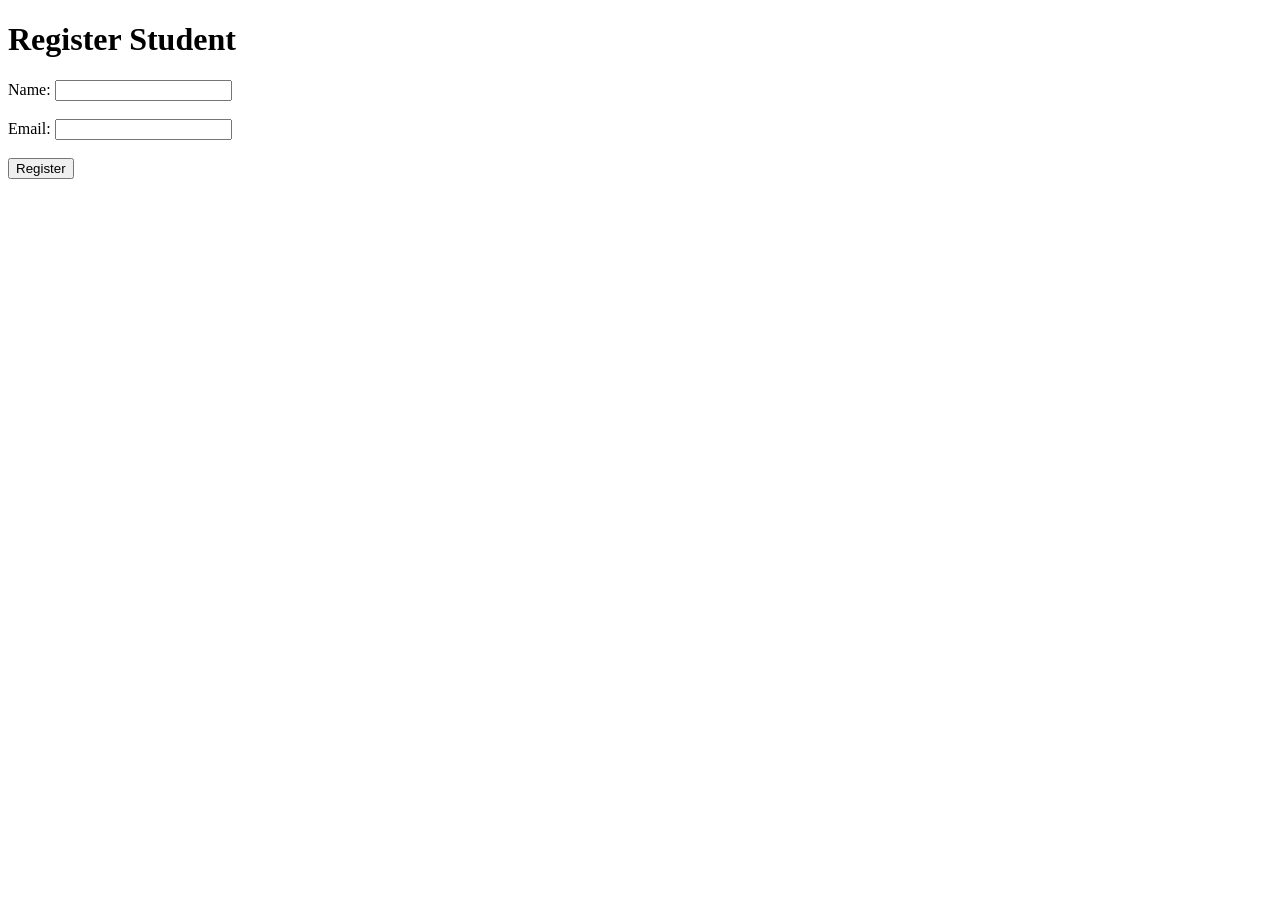
==== templates/register.html @ b85cc4f9 "reg" ====
<!DOCTYPE html>
<html>
<head>
    <title>Student Registration</title>
</head>
<body>
    <h1>Register Student</h1>
    <form method="post">
        Name: <input type="text" name="name" required><br><br>
        Email: <input type="email" name="email" required><br><br>
        <input type="submit" value="Register">
    </form>
</body>
</html>
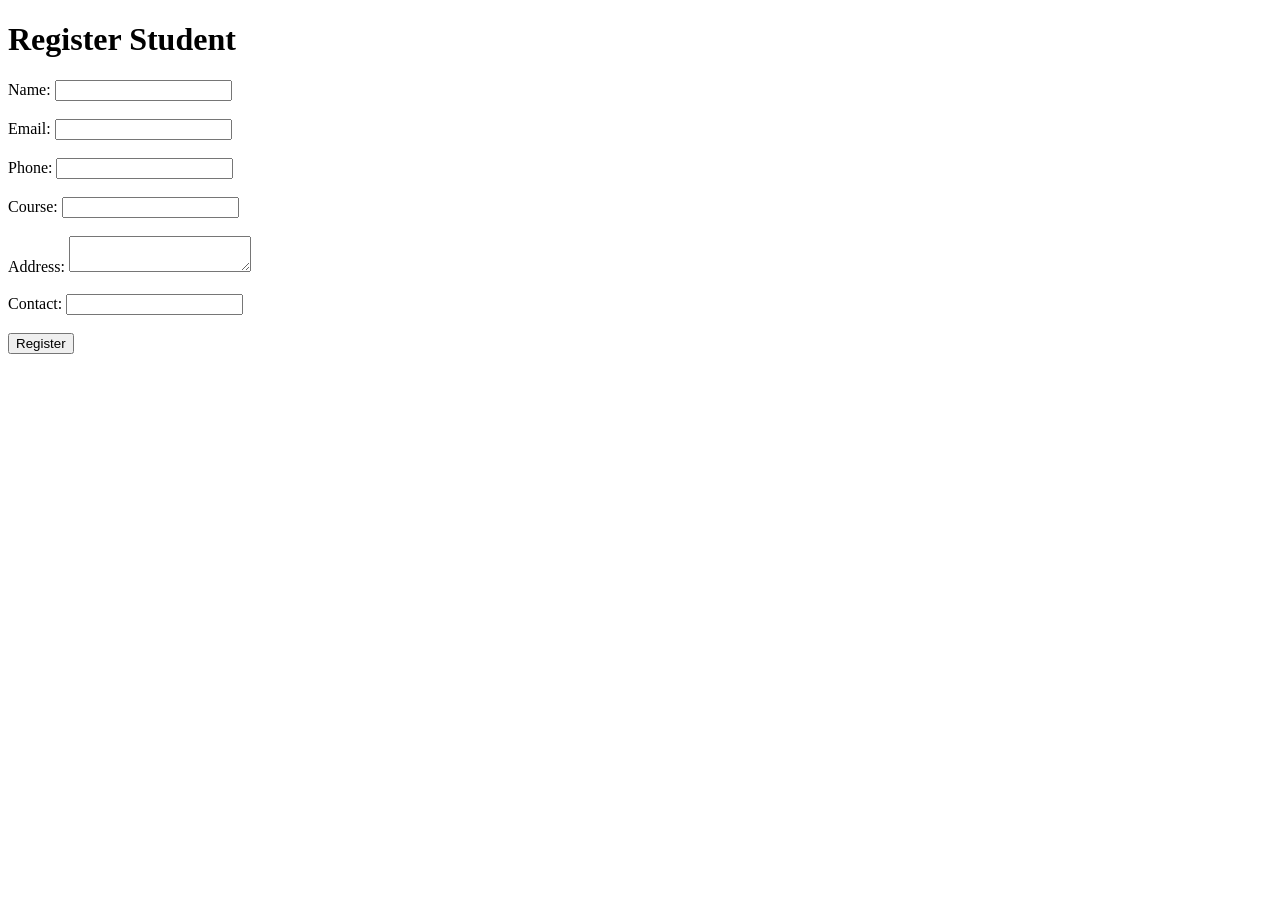
==== commit 9a737fae: "Update register.html" ====
--- a/templates/register.html
+++ b/templates/register.html
@@ -1,14 +1,18 @@
 <!DOCTYPE html>
 <html>
 <head>
-    <title>Student Registration</title>
+    <title>Student Registration Form</title>
 </head>
 <body>
     <h1>Register Student</h1>
     <form method="post">
-        Name: <input type="text" name="name" required><br><br>
-        Email: <input type="email" name="email" required><br><br>
-        <input type="submit" value="Register">
+    Name: <input type="text" name="name"><br><br>
+    Email: <input type="email" name="email"><br><br>
+    Phone: <input type="text" name="phone"><br><br>
+    Course: <input type="text" name="course"><br><br>
+    Address: <textarea name="address"></textarea><br><br>
+    Contact: <input type="text" name="contact"><br><br>
+    <button type="submit">Register</button>
     </form>
 </body>
 </html>
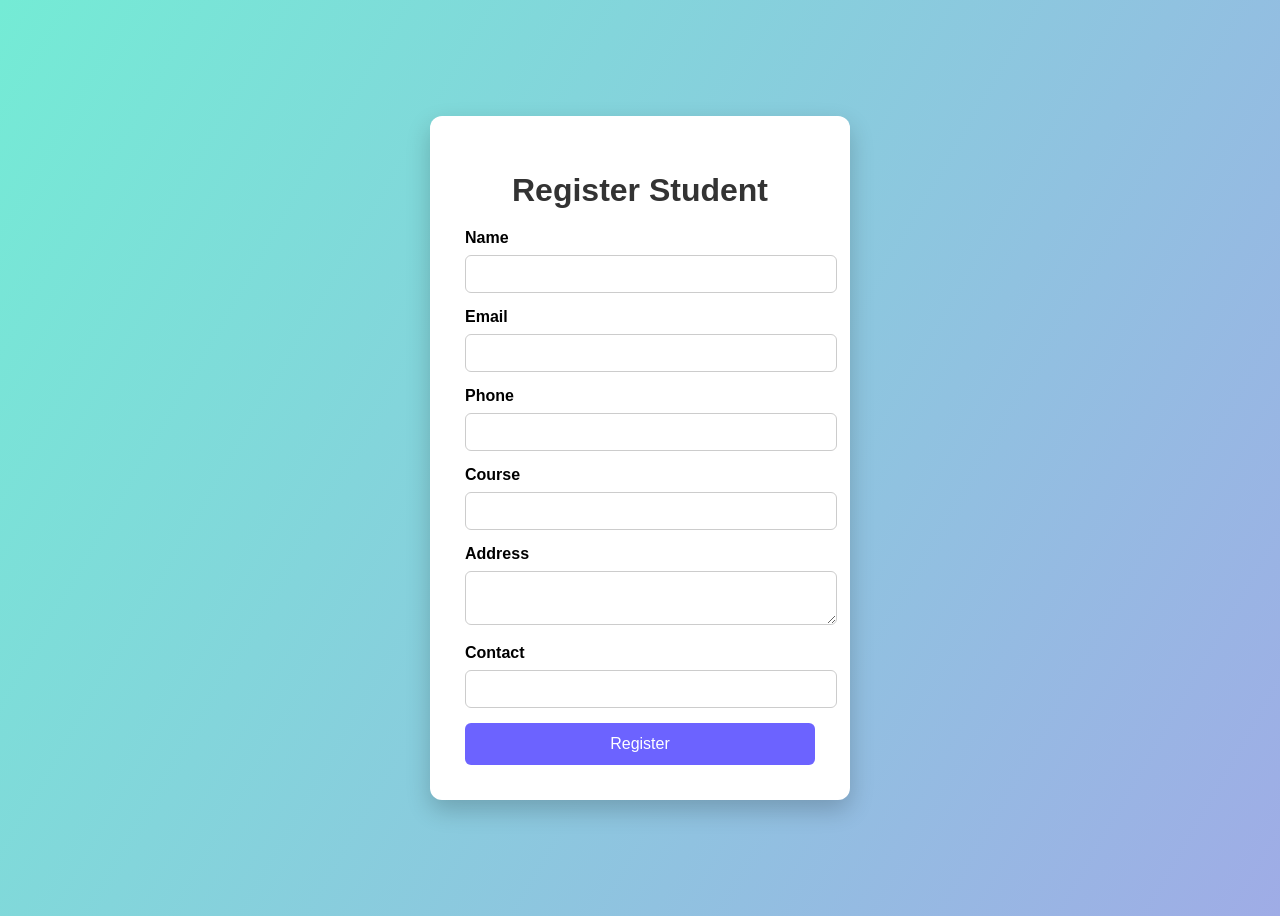
==== commit 89154e38: "Update register.html" ====
--- a/templates/register.html
+++ b/templates/register.html
@@ -2,17 +2,97 @@
 <html>
 <head>
     <title>Student Registration Form</title>
+
+    <style>
+        body {
+            font-family: Arial, Helvetica, sans-serif;
+            background: linear-gradient(120deg, #74ebd5, #9face6);
+            height: 100vh;
+            display: flex;
+            justify-content: center;
+            align-items: center;
+        }
+
+        .container {
+            background: white;
+            padding: 35px;
+            width: 350px;
+            border-radius: 12px;
+            box-shadow: 0px 10px 25px rgba(0,0,0,0.2);
+            text-align: center;
+        }
+
+        h1 {
+            margin-bottom: 20px;
+            color: #333;
+        }
+
+        input, textarea {
+            width: 100%;
+            padding: 10px;
+            margin-top: 8px;
+            margin-bottom: 15px;
+            border-radius: 6px;
+            border: 1px solid #ccc;
+            font-size: 14px;
+        }
+
+        input:focus, textarea:focus {
+            border-color: #6c63ff;
+            outline: none;
+            box-shadow: 0 0 5px rgba(108,99,255,0.4);
+        }
+
+        button {
+            width: 100%;
+            padding: 12px;
+            background: #6c63ff;
+            border: none;
+            color: white;
+            font-size: 16px;
+            border-radius: 6px;
+            cursor: pointer;
+            transition: 0.3s;
+        }
+
+        button:hover {
+            background: #574fd6;
+        }
+
+        label {
+            font-weight: bold;
+            float: left;
+        }
+    </style>
 </head>
+
 <body>
+
+<div class="container">
     <h1>Register Student</h1>
+
     <form method="post">
-    Name: <input type="text" name="name"><br><br>
-    Email: <input type="email" name="email"><br><br>
-    Phone: <input type="text" name="phone"><br><br>
-    Course: <input type="text" name="course"><br><br>
-    Address: <textarea name="address"></textarea><br><br>
-    Contact: <input type="text" name="contact"><br><br>
-    <button type="submit">Register</button>
+        <label>Name</label>
+        <input type="text" name="name" required>
+
+        <label>Email</label>
+        <input type="email" name="email" required>
+
+        <label>Phone</label>
+        <input type="text" name="phone" required>
+
+        <label>Course</label>
+        <input type="text" name="course">
+
+        <label>Address</label>
+        <textarea name="address"></textarea>
+
+        <label>Contact</label>
+        <input type="text" name="contact">
+
+        <button type="submit">Register</button>
     </form>
+</div>
+
 </body>
 </html>
